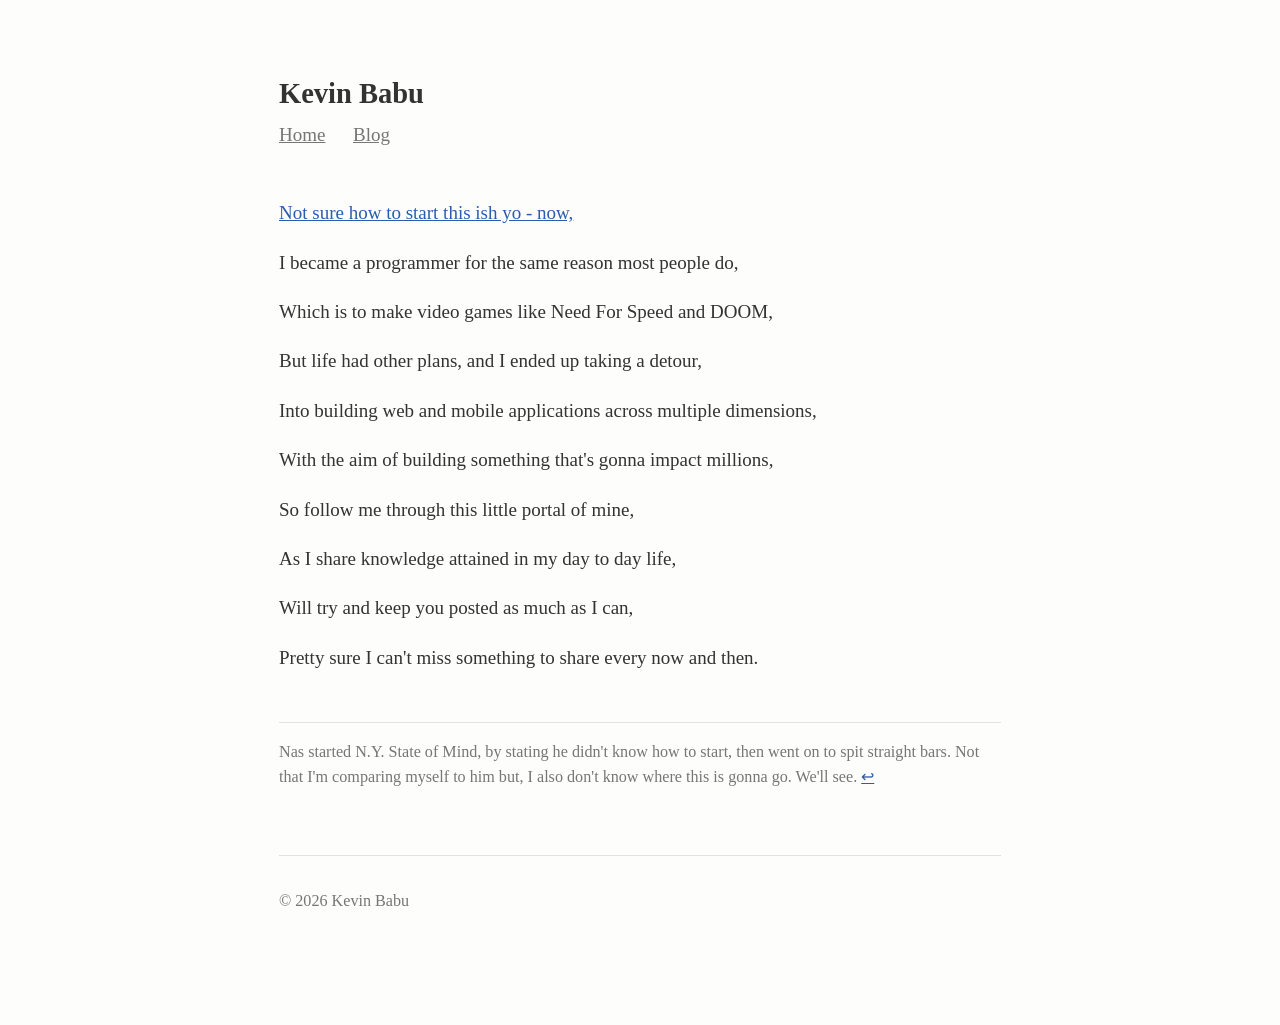
==== index.html @ fa913c65 "Initial commit" ====
<!doctype html>
<html lang="en">
  <head>
    <meta charset="utf-8" />
    <meta name="viewport" content="width=device-width, initial-scale=1" />
    <title>Kevin Babu</title>
    <link rel="stylesheet" href="style.css" />
  </head>
  <body>
    <header>
      <h1><a href="index.html">Kevin Babu</a></h1>
      <nav>
        <a href="index.html">Home</a>
        <a href="blog/index.html">Blog</a>
      </nav>
    </header>

    <main>
      <section>
        <p>
          <a id="footnote-1-ref" href="#footnote-1"
            >Not sure how to start this ish yo - now,</a
          >
        </p>
        <p>I became a programmer for the same reason most people do,</p>
        <p>Which is to make video games like Need For Speed and DOOM,</p>
        <p>But life had other plans, and I ended up taking a detour,</p>
        <p>
          Into building web and mobile applications across multiple dimensions,
        </p>
        <p>With the aim of building something that's gonna impact millions,</p>
        <p>So follow me through this little portal of mine,</p>
        <p>As I share knowledge attained in my day to day life,</p>
        <p>Will try and keep you posted as much as I can,</p>
        <p>Pretty sure I can't miss something to share every now and then.</p>
      </section>

      <section class="footnotes">
        <p id="footnote-1">
          Nas started N.Y. State of Mind, by stating he didn't know how to start, 
          then went on to spit straight bars. Not that I'm comparing myself to 
          him but, I also don't know where this is gonna go. We'll see.
          <a href="#footnote-1-ref">&#8617;</a>
        </p>
      </section>
    </main>

    <footer>
      <p>&copy; 2026 Kevin Babu</p>
    </footer>
  </body>
</html>
---- style.css ----
/* Kevin Babu — shared stylesheet. Plain HTML, no build step, no JS. */

:root {
  --bg: #fdfdfb;
  --fg: #333;
  --muted: #767676;
  --link: #2a5db0;
  --border: #e2e2e2;
}

@media (prefers-color-scheme: dark) {
  :root {
    --bg: #1b1b1b;
    --fg: #dcdcdc;
    --muted: #999;
    --link: #7aa7e8;
    --border: #3a3a3a;
  }
}

html {
  color-scheme: light dark;
}

body {
  background: var(--bg);
  color: var(--fg);
  margin: 0 auto;
  max-width: 38em;
  padding: 3em 1.2em 5em;
  font-family: Georgia, 'Times New Roman', serif;
  font-size: 19px;
  line-height: 1.6;
}

h1, h2, h3 {
  line-height: 1.25;
}

h1 {
  margin-bottom: 0.3em;
}

header h1 {
  font-size: 1.5em;
}

header h1 a {
  color: inherit;
  text-decoration: none;
}

nav {
  margin-bottom: 2.5em;
}

nav a {
  margin-right: 1.2em;
  color: var(--muted);
}

a {
  color: var(--link);
}

ul {
  padding-left: 1.2em;
}

.meta {
  color: var(--muted);
  font-size: 0.85em;
}

article h1 {
  margin-bottom: 0.1em;
}

article .meta {
  margin-top: 0;
  margin-bottom: 2em;
}

.footnotes {
  margin-top: 3em;
  padding-top: 1em;
  border-top: 1px solid var(--border);
  color: var(--muted);
  font-size: 0.85em;
}

.footnotes p {
  margin: 0;
}

footer {
  margin-top: 4em;
  padding-top: 1em;
  border-top: 1px solid var(--border);
  color: var(--muted);
  font-size: 0.85em;
}
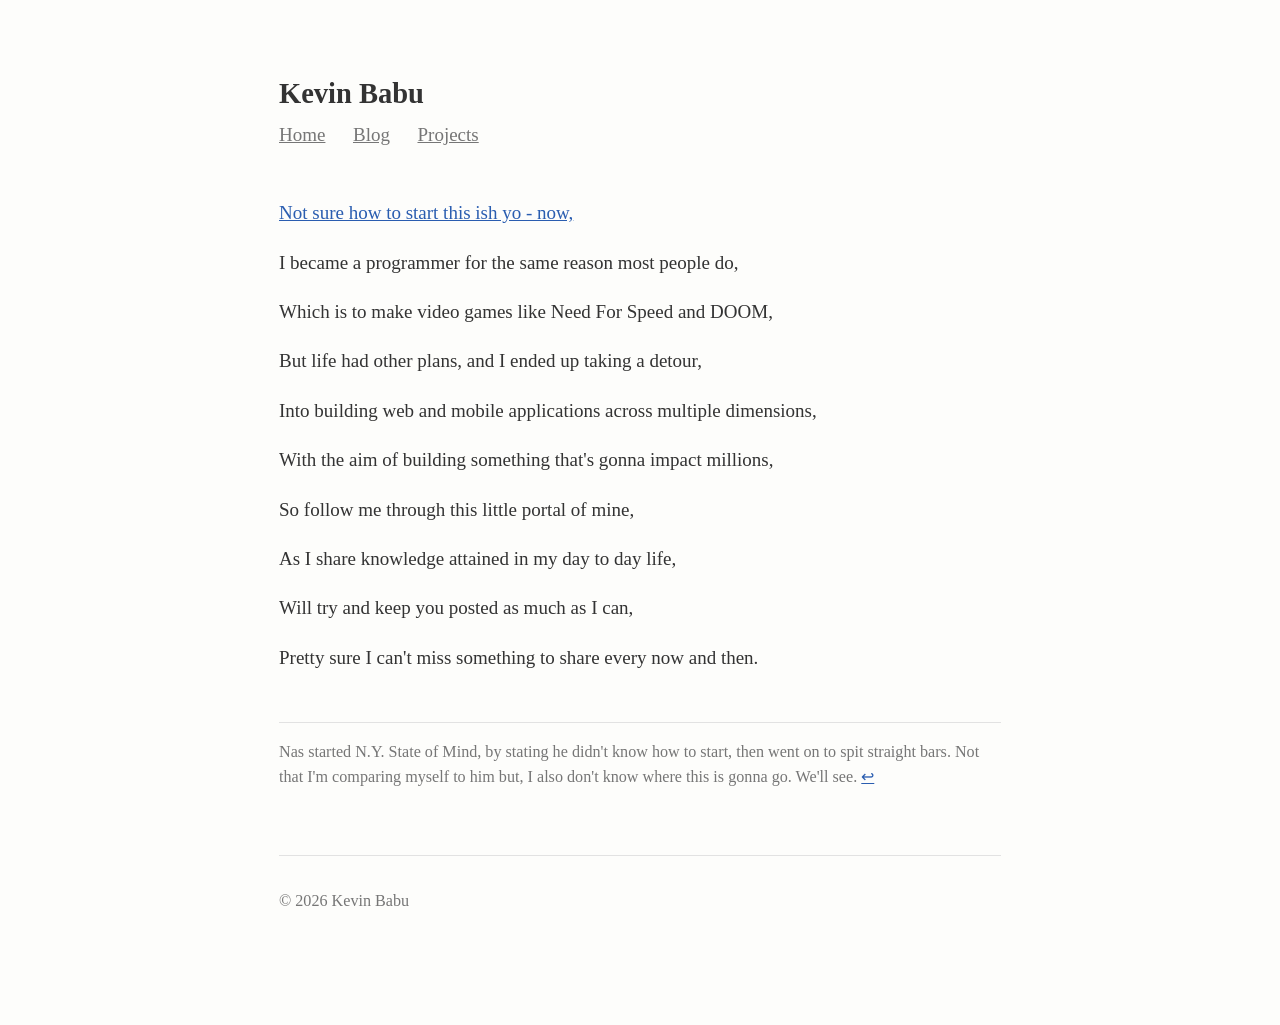
==== commit c8211959: "Add projects page" ====
--- a/index.html
+++ b/index.html
@@ -12,6 +12,7 @@
       <nav>
         <a href="index.html">Home</a>
         <a href="blog/index.html">Blog</a>
+         <a href="projects/index.html">Projects</a>
       </nav>
     </header>
 
--- a/style.css
+++ b/style.css
@@ -1,11 +1,10 @@
-/* Kevin Babu — shared stylesheet. Plain HTML, no build step, no JS. */
-
 :root {
   --bg: #fdfdfb;
   --fg: #333;
   --muted: #767676;
   --link: #2a5db0;
   --border: #e2e2e2;
+  --codebox-bg: #eeeeee;
 }
 
 @media (prefers-color-scheme: dark) {
@@ -15,6 +14,7 @@
     --muted: #999;
     --link: #7aa7e8;
     --border: #3a3a3a;
+    --codebox-bg: #2a2a2a;
   }
 }
 
@@ -67,6 +67,11 @@
   padding-left: 1.2em;
 }
 
+img {
+  max-width: 100%;
+  height: auto;
+}
+
 .meta {
   color: var(--muted);
   font-size: 0.85em;
@@ -100,3 +105,39 @@
   color: var(--muted);
   font-size: 0.85em;
 }
+
+code {
+  font-family: "SFMono-Regular", Consolas, "Liberation Mono", Menlo, monospace;
+  font-size: 0.85em;
+  background: var(--codebox-bg);
+  padding: 0.15em 0.4em;
+  border-radius: 3px;
+}
+
+table.codebox {
+  border-collapse: collapse;
+  background: var(--codebox-bg);
+  border: 1px solid var(--border);
+  border-radius: 4px;
+  overflow: hidden;
+}
+
+table.codebox pre {
+  font-family: "SFMono-Regular", Consolas, "Liberation Mono", Menlo, monospace;
+  font-size: 0.85em;
+  line-height: normal;
+  margin: 0;
+  padding: 1rem;
+}
+
+.d-block {
+  display: block;
+}
+
+.text-center {
+  text-align: center;
+}
+
+.d-inline {
+  display: inline;
+}
